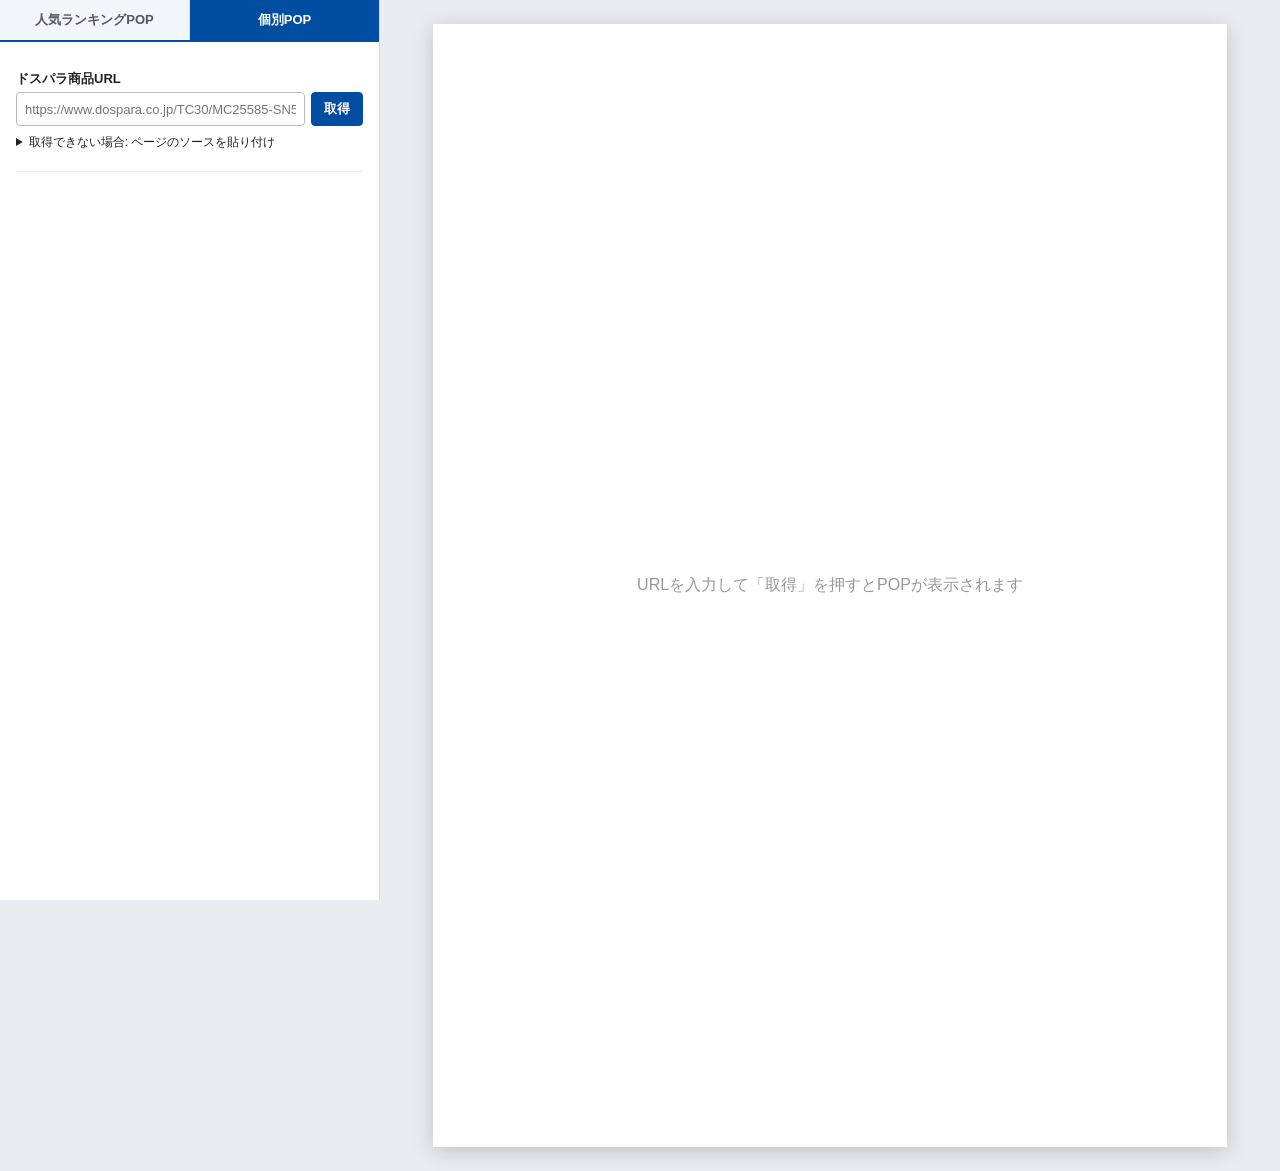
==== static/single.html @ bc87a034 "Parse the real /gamepc ranking block; make ranking POP the main page - parse_ranking now reads ul.mo" ====
<!doctype html>
<html lang="ja">
<head>
<meta charset="utf-8">
<meta name="viewport" content="width=device-width, initial-scale=1">
<title>個別POP</title>
<link rel="stylesheet" href="style.css">
</head>
<body>
<aside class="panel">
  <nav class="tabs"><a href="/">人気ランキングPOP</a><a href="/single.html" class="on">個別POP</a></nav>

  <section>
    <label class="lbl" for="url">ドスパラ商品URL</label>
    <div class="row">
      <input id="url" type="url" placeholder="https://www.dospara.co.jp/TC30/MC25585-SN5037.html">
      <button id="btnFetch" class="primary">取得</button>
    </div>
    <details id="pasteBox">
      <summary>取得できない場合: ページのソースを貼り付け</summary>
      <p class="hint">ブラウザで商品ページを開き、Ctrl+U →Ctrl+A →Ctrl+C で貼り付けてください。</p>
      <textarea id="html" rows="5" placeholder="&lt;!DOCTYPE html&gt; ..."></textarea>
      <button id="btnParse">貼り付けたHTMLを解析</button>
    </details>
    <div id="status" class="status"></div>
  </section>

  <div id="editor" hidden>
    <section>
      <h2>表示項目</h2>
      <label><input type="checkbox" id="optEdition" checked> 同梱版などの付帯名</label>
      <label><input type="checkbox" id="optCatch" checked> キャッチコピー</label>
      <label><input type="checkbox" id="optLabels" checked> ラベル（キャンペーン）</label>
      <label><input type="checkbox" id="optBench" checked> ベンチマーク</label>
      <label><input type="checkbox" id="optInstall" checked> 分割払い</label>
      <label><input type="checkbox" id="optStock" checked> 出荷目安</label>
      <label><input type="checkbox" id="optShort"> スペックを短縮表記にする</label>
    </section>

    <section>
      <h2>メイン画像</h2>
      <div id="thumbs" class="thumbs"></div>
    </section>

    <section>
      <h2>POPに載せるスペック</h2>
      <p class="hint">チェックで表示切替。POP上の文字は直接クリックして編集できます。</p>
      <div id="specToggles"></div>
    </section>

    <section>
      <h2>取得データ確認（製品仕様［基本構成］全項目）</h2>
      <table id="rawTable" class="raw"></table>
    </section>

    <section class="sticky">
      <button id="btnPrint" class="primary wide">印刷 / PDF保存 (A4)</button>
    </section>
  </div>
</aside>

<main class="stage">
  <div id="pop" class="pop empty">
    <p class="placeholder">URLを入力して「取得」を押すとPOPが表示されます</p>
  </div>
</main>

<script src="app.js"></script>
</body>
</html>
---- static/style.css ----
:root {
  --navy: #0b1f3a;
  --accent: #e43344;
  --gold: #f2b705;
  --blue: #004da1;
  --line: #d6dbe3;
}
* { box-sizing: border-box; }
[hidden] { display: none !important; }
body {
  margin: 0;
  font-family: "Hiragino Kaku Gothic ProN", "Yu Gothic UI", "Meiryo", sans-serif;
  display: flex;
  min-height: 100vh;
  background: #e9ecf1;
  color: #222;
}

/* ---------- control panel ---------- */
.panel {
  width: 380px;
  flex-shrink: 0;
  background: #fff;
  border-right: 1px solid var(--line);
  padding: 16px;
  height: 100vh;
  overflow-y: auto;
  position: sticky;
  top: 0;
}
.panel h1 { font-size: 18px; margin: 0 0 12px; }
.panel h2 { font-size: 13px; margin: 0 0 8px; color: var(--blue); }
.panel section { padding: 12px 0; border-bottom: 1px solid #eee; }
.panel label { display: block; font-size: 13px; margin: 4px 0; }
.lbl { font-weight: bold; }
.row { display: flex; gap: 6px; }
.row input { flex: 1; min-width: 0; }
input[type=url], textarea {
  width: 100%; padding: 7px 8px; border: 1px solid #bbb; border-radius: 4px; font-size: 13px;
}
textarea { margin: 6px 0; font-family: monospace; }
button {
  padding: 7px 12px; border: 1px solid #999; border-radius: 4px; background: #f6f6f6;
  cursor: pointer; font-size: 13px;
}
button.primary { background: var(--blue); border-color: var(--blue); color: #fff; font-weight: bold; }
button.wide { width: 100%; padding: 10px; font-size: 15px; }
button:disabled { opacity: .5; cursor: wait; }
details { margin-top: 8px; font-size: 12px; }
.hint { font-size: 11px; color: #666; margin: 4px 0; }
.status { font-size: 12px; margin-top: 8px; white-space: pre-wrap; }
.status.err { color: var(--accent); }
.status.ok { color: #12813a; }
.sticky { position: sticky; bottom: -16px; padding-bottom: 16px !important; background: #fff; border-bottom: 0 !important; z-index: 2; }

.thumbs { display: grid; grid-template-columns: repeat(4, 1fr); gap: 6px; }
.thumbs img {
  width: 100%; aspect-ratio: 1; object-fit: contain; background: #f4f4f4;
  border: 2px solid transparent; border-radius: 4px; cursor: pointer;
}
.thumbs img.sel { border-color: var(--accent); }

.spec-toggle { display: flex !important; align-items: flex-start; gap: 6px; }
.spec-toggle small { color: #666; display: block; }

table.raw { width: 100%; border-collapse: collapse; font-size: 11px; }
table.raw th, table.raw td { border: 1px solid #ddd; padding: 3px 5px; vertical-align: top; text-align: left; }
table.raw th { background: #f5f7fa; width: 34%; font-weight: normal; }
table.raw td { white-space: pre-wrap; }

/* ---------- stage / A4 POP ---------- */
.stage { flex: 1; padding: 24px; display: flex; justify-content: center; overflow: auto; }
.pop {
  width: 210mm; height: 297mm; background: #fff; box-shadow: 0 4px 20px rgba(0,0,0,.18);
  position: relative; overflow: hidden; display: flex; flex-direction: column;
}
.pop.empty { align-items: center; justify-content: center; color: #999; }
[contenteditable]:hover { outline: 1px dashed #9ab; }
[contenteditable]:focus { outline: 2px solid var(--gold); }

.pop-head {
  background: var(--navy); color: #fff; padding: 7mm 10mm 6mm;
  border-bottom: 2.5mm solid var(--gold);
}
.pop-head .top { display: flex; justify-content: space-between; align-items: center; }
.pop-head .brand { font-size: 9mm; font-weight: 900; letter-spacing: .12em; }
.pop-head .stock {
  background: var(--accent); color: #fff; font-weight: bold; font-size: 5mm; padding: 1.2mm 4mm; border-radius: 1mm;
}
.pop-head .catch { margin-top: 2.5mm; font-size: 4.6mm; color: var(--gold); font-weight: bold; }
.pop-head .model { margin-top: 2mm; font-size: 7.4mm; font-weight: 900; line-height: 1.25; }
.pop-head .edition { margin-top: 1.5mm; font-size: 3.8mm; opacity: .9; }

.pop-mid { display: flex; gap: 5mm; padding: 6mm 10mm 2mm; }
.pop-mid .img { flex: 1; height: 82mm; display: flex; align-items: center; justify-content: center; }
.pop-mid .img img { max-width: 100%; max-height: 100%; object-fit: contain; }
.pop-mid .side { width: 64mm; display: flex; flex-direction: column; gap: 3mm; justify-content: center; }
.bench {
  border: 0.6mm solid var(--navy); border-radius: 2mm; text-align: center; padding: 3mm 2mm;
}
.bench .t { font-size: 3.4mm; font-weight: bold; color: var(--navy); }
.bench .s { font-size: 11mm; font-weight: 900; color: var(--navy); line-height: 1.1; }
.bench .stars { color: var(--gold); font-size: 5mm; letter-spacing: .1em; }
.bench .sub { font-size: 2.8mm; color: #555; }
.labels { display: flex; flex-direction: column; gap: 1.6mm; }
.labels span {
  background: #fff3f4; border: 0.4mm solid var(--accent); color: var(--accent);
  font-size: 3.3mm; font-weight: bold; padding: 1.2mm 2mm; border-radius: 1mm;
}

.specs { margin: 2mm 10mm 0; border-top: 0.8mm solid var(--navy); flex: 1; overflow: hidden; }
.specs .r { display: flex; border-bottom: 0.3mm solid var(--line); }
.specs .k {
  width: 30mm; flex-shrink: 0; background: #eef2f8; color: var(--navy); font-weight: bold;
  font-size: 3.8mm; padding: 2mm 3mm; display: flex; align-items: center;
}
.specs .v { padding: 2mm 3mm; font-size: 4mm; line-height: 1.35; white-space: pre-line; }
.specs .r.main .v { font-size: 5mm; font-weight: bold; }

.pop-price {
  margin: 4mm 10mm 0; display: flex; align-items: flex-end; justify-content: space-between;
  border-top: 0.4mm dashed #999; padding-top: 3mm;
}
.pop-price .price { color: var(--accent); font-weight: 900; line-height: 1; }
.pop-price .price .yen { font-size: 9mm; }
.pop-price .price .num { font-size: 21mm; letter-spacing: -.02em; }
.pop-price .price .tax { font-size: 4.5mm; color: #333; margin-left: 1mm; }
.pop-price .inst { text-align: right; font-size: 4mm; color: #333; }
.pop-price .inst b { font-size: 7mm; color: var(--navy); }

.pop-foot {
  margin-top: 3mm; padding: 2.5mm 10mm; background: #f2f4f7; font-size: 2.8mm; color: #555;
  display: flex; justify-content: space-between;
}

@page { size: A4 portrait; margin: 0; }
@media print {
  body { background: #fff; display: block; }
  .panel { display: none; }
  .stage { padding: 0; display: block; }
  .pop { box-shadow: none; }
  [contenteditable]:hover, [contenteditable]:focus { outline: none; }
  * { -webkit-print-color-adjust: exact; print-color-adjust: exact; }
}

/* ---------- tabs ---------- */
.tabs { display: flex; margin: -16px -16px 12px; border-bottom: 2px solid var(--blue); background: #f2f5fa; }
.tabs a {
  flex: 1; text-align: center; padding: 11px 6px; font-size: 13px; font-weight: bold;
  color: #556; text-decoration: none; border-right: 1px solid #dde3ec;
}
.tabs a:last-child { border-right: 0; }
.tabs a.on { background: var(--blue); color: #fff; }
.tabs a:not(.on):hover { background: #e6edf8; }
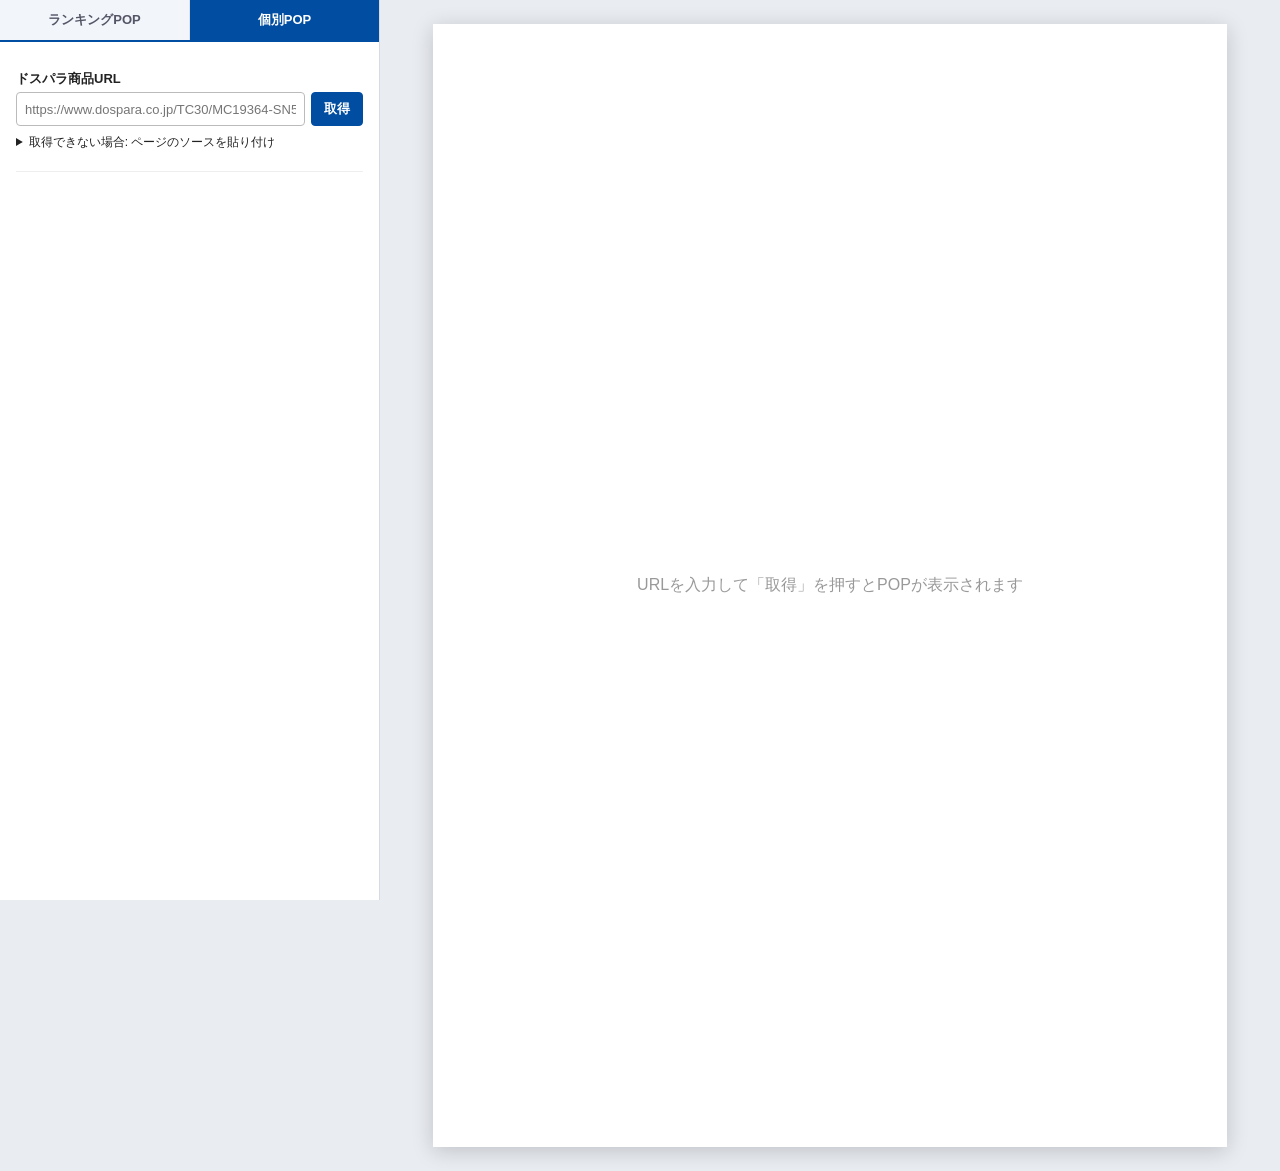
==== commit cb485dd5: "Individual POP in the store sheet format Rebuild the single-product POP to match the GALLERIA store " ====
--- a/static/single.html
+++ b/static/single.html
@@ -5,15 +5,16 @@
 <meta name="viewport" content="width=device-width, initial-scale=1">
 <title>個別POP</title>
 <link rel="stylesheet" href="style.css">
+<link rel="stylesheet" href="single.css">
 </head>
 <body>
 <aside class="panel">
-  <nav class="tabs"><a href="/">人気ランキングPOP</a><a href="/single.html" class="on">個別POP</a></nav>
+  <nav class="tabs"><a href="/">ランキングPOP</a><a href="/single.html" class="on">個別POP</a></nav>
 
   <section>
     <label class="lbl" for="url">ドスパラ商品URL</label>
     <div class="row">
-      <input id="url" type="url" placeholder="https://www.dospara.co.jp/TC30/MC25585-SN5037.html">
+      <input id="url" type="url" placeholder="https://www.dospara.co.jp/TC30/MC19364-SN5020.html">
       <button id="btnFetch" class="primary">取得</button>
     </div>
     <details id="pasteBox">
@@ -28,24 +29,28 @@
   <div id="editor" hidden>
     <section>
       <h2>表示項目</h2>
-      <label><input type="checkbox" id="optEdition" checked> 同梱版などの付帯名</label>
-      <label><input type="checkbox" id="optCatch" checked> キャッチコピー</label>
-      <label><input type="checkbox" id="optLabels" checked> ラベル（キャンペーン）</label>
-      <label><input type="checkbox" id="optBench" checked> ベンチマーク</label>
-      <label><input type="checkbox" id="optInstall" checked> 分割払い</label>
-      <label><input type="checkbox" id="optStock" checked> 出荷目安</label>
-      <label><input type="checkbox" id="optShort"> スペックを短縮表記にする</label>
+      <label><input type="checkbox" id="optGames" checked> ゲーム性能</label>
+      <label><input type="checkbox" id="optPorts" checked> 端子形状</label>
+      <label><input type="checkbox" id="optInstall" checked> 三井住友分割払（月々）</label>
+      <label><input type="checkbox" id="optSpec" checked> 仕様（Wi-Fi・LAN・サイズ・重量）</label>
+      <label><input type="checkbox" id="optWarranty" checked> 持込修理保証</label>
+      <label><input type="checkbox" id="optBanner" checked> 分割手数料0円バナー</label>
+      <label><input type="checkbox" id="optBadge" checked> 即納（出荷目安）</label>
     </section>
 
     <section>
-      <h2>メイン画像</h2>
-      <div id="thumbs" class="thumbs"></div>
+      <h2>ゲーム性能の表</h2>
+      <p class="hint" id="gamesHint"></p>
+      <div class="row">
+        <button id="btnGamesFps" type="button">fps表（FHD / 4K）</button>
+        <button id="btnGamesMark" type="button">3DMarkスコア</button>
+      </div>
+      <p class="hint">表の文字・数字はPOP上で直接クリックして入力・修正できます。</p>
     </section>
 
     <section>
-      <h2>POPに載せるスペック</h2>
-      <p class="hint">チェックで表示切替。POP上の文字は直接クリックして編集できます。</p>
-      <div id="specToggles"></div>
+      <h2>PC画像</h2>
+      <div id="thumbs" class="thumbs"></div>
     </section>
 
     <section>
--- a/static/style.css
+++ b/static/style.css
@@ -133,12 +133,13 @@
   display: flex; justify-content: space-between;
 }
 
-@page { size: A4 portrait; margin: 0; }
+/* プリンターは用紙の端まで印刷できない (数mm切れる) ので、余白をとって全体を縮小して収める */
+@page { size: A4 portrait; margin: 5mm; }
 @media print {
   body { background: #fff; display: block; }
   .panel { display: none; }
   .stage { padding: 0; display: block; }
-  .pop { box-shadow: none; }
+  .pop { box-shadow: none; zoom: .95; margin: 0 auto; }
   [contenteditable]:hover, [contenteditable]:focus { outline: none; }
   * { -webkit-print-color-adjust: exact; print-color-adjust: exact; }
 }
--- a/static/single.css
+++ b/static/single.css
@@ -0,0 +1,122 @@
+/* 個別POP: 店頭フォーマット (GALLERIA X-Series の POP と同じ構成) */
+@font-face { font-family: "Anton"; src: url("fonts/anton-latin-400-normal.woff2") format("woff2"); font-weight: 400; font-display: block; }
+@font-face { font-family: "Poppins"; src: url("fonts/poppins-latin-800-italic.woff2") format("woff2"); font-weight: 800; font-style: italic; font-display: block; }
+
+.pop.sheet {
+  --red: #e60012; --ink: #111; --gray: #8a8a8a; --blue-row: #dbe8f7;
+  padding: 5mm 7mm 4mm; color: var(--ink);
+  font-family: "Hiragino Kaku Gothic ProN", "Yu Gothic UI", "Meiryo", sans-serif;
+}
+.sheet .bar { background: #111; color: #fff; font-weight: bold; text-align: center; font-size: 3.4mm; padding: .9mm 0; }
+
+/* ヘッダー */
+.s-head { display: flex; align-items: flex-end; gap: 6mm; height: 33mm; flex-shrink: 0; }
+.s-brand { width: 60mm; flex-shrink: 0; }
+.s-logo {
+  display: flex; align-items: center; gap: 2mm; background: #1b2350; color: #fff; height: 15mm; padding: 0 4mm;
+}
+.s-logo .em svg { width: 9mm; height: 9mm; display: block; }
+.s-logo .t { font: 800 italic 7.4mm/1 "Poppins", sans-serif; letter-spacing: .02em; }
+.s-series { font: 900 11.5mm/1.1 "Arial Black", "Yu Gothic UI", sans-serif; letter-spacing: -.02em; margin-top: 1.5mm; white-space: nowrap; }
+.s-model { flex: 1; min-width: 0; border-bottom: .5mm solid #111; }
+.s-model-top { display: flex; justify-content: space-between; font: bold 3.6mm/1 "Arial", sans-serif; }
+.s-model-top .mc { font-size: 3.2mm; }
+.s-code { font: 400 24mm/1.15 "Anton", "Impact", sans-serif; white-space: nowrap; overflow: hidden; text-align: right; letter-spacing: .01em; }
+
+/* PC画像 + 基本構成 */
+.s-mid { display: flex; gap: 5mm; height: 84mm; margin-top: 4mm; flex-shrink: 0; }
+.s-img { width: 52mm; flex-shrink: 0; display: flex; align-items: center; justify-content: center; }
+.s-img img { max-width: 100%; max-height: 100%; object-fit: contain; }
+.s-basic { flex: 1; min-width: 0; border: .5mm solid #111; display: flex; flex-direction: column; }
+.s-basic .row { display: flex; border-top: .4mm solid #111; flex: 1; min-height: 0; }
+.s-basic .bar + .row { border-top: 0; }
+.s-basic .row.r-logo { flex: 1.7; }
+.s-basic .kc { width: 30mm; flex-shrink: 0; border-right: .4mm solid #111; display: flex; align-items: center; justify-content: center; }
+.s-basic .kc .k { font-size: 5.4mm; }
+.s-basic .vc { flex: 1; min-width: 0; padding: 0 3mm; display: flex; flex-direction: column; justify-content: center; }
+.s-basic .vc.inline { flex-direction: row; justify-content: flex-start; align-items: center; gap: 3mm; }
+.s-basic .m { font-weight: 900; font-size: 6.2mm; line-height: 1.25; white-space: nowrap; overflow: hidden; }
+.s-basic .s { font-weight: bold; font-size: 3.4mm; margin-top: .6mm; white-space: nowrap; }
+.s-basic .vc.inline .s { margin: 0; }
+
+/* GPU / CPU のロゴ風バッジ */
+.logo { width: 22mm; height: 13mm; display: flex; flex-direction: column; justify-content: center; padding: 0 2mm; line-height: 1.05; border-radius: .6mm; }
+.logo b { font: 900 3.6mm/1.05 "Arial Black", sans-serif; }
+.logo small { font: bold 2mm/1.2 "Arial", sans-serif; }
+.logo i { font: italic bold 3mm/1 "Arial", sans-serif; }
+.logo.geforce { background: #1a1a1a; color: #fff; border-bottom: 1.2mm solid #76b900; }
+.logo.geforce small { color: #76b900; }
+.logo.radeon { background: #1a1a1a; color: #fff; border-bottom: 1.2mm solid #ed1c24; }
+.logo.arc, .logo.intel { background: linear-gradient(135deg, #0a3d91, #0068b5); color: #fff; }
+.logo.amd { background: #111; color: #fff; border-left: 1.4mm solid #f26522; }
+.logo.amd b { color: #f26522; }
+
+/* ゲーム性能 / 端子形状 */
+.s-tables { display: flex; gap: 3mm; margin-top: 4mm; align-items: flex-start; flex: 1; min-height: 0; }
+.sheet table { border-collapse: collapse; width: 100%; }
+.games { flex: 1.5; min-width: 0; }
+.games table th:first-child { width: 52%; }
+.games table th, .games table td { border-bottom: .3mm solid #fff; font-size: 3.6mm; padding: .9mm 1.5mm; text-align: center; }
+.games table tr:nth-child(even) { background: #eee; }
+.games table tr.hd th { background: #8a8a8a; color: #fff; font-size: 3.4mm; }
+.games table th { font-weight: bold; text-align: center; }
+.games table td { font-weight: bold; }
+.games .note { font-size: 2.3mm; color: #333; white-space: pre-line; margin-top: .8mm; line-height: 1.35; }
+.ports { flex: 1; min-width: 0; border: .4mm solid #111; }
+.ports th, .ports td { font-size: 2.4mm; padding: .35mm 1mm; border-bottom: .2mm solid #ccc; }
+.ports tr.hd th { background: #111; color: #fff; font-size: 2.5mm; }
+.ports td.ic { width: 13mm; border-right: .3mm solid #111; border-bottom: .3mm solid #111; text-align: center; background: #fff; }
+.ports td.ic svg { width: 9mm; display: block; margin: 0 auto; }
+.ports td.nm { text-align: left; }
+.ports td.n { text-align: center; width: 8mm; }
+.ports tr.alt td.nm, .ports tr.alt td.n { background: var(--blue-row); }
+
+/* 価格 */
+.s-price { flex-shrink: 0; text-align: center; margin-top: 2mm; }
+.s-price .amt { display: flex; justify-content: center; align-items: flex-end; color: var(--red); line-height: .95; }
+.s-price .n {
+  font: 400 46mm/1 "Anton", "Impact", sans-serif; letter-spacing: .01em; white-space: nowrap; max-width: 160mm; overflow: hidden;
+  text-shadow: .5mm .5mm 0 rgba(0,0,0,.18);
+}
+.s-price .unit { display: flex; flex-direction: column; align-items: center; margin-left: 2mm; padding-bottom: 1.5mm; }
+.s-price .tax { font-weight: 900; font-size: 6mm; }
+.s-price .en { font-weight: 900; font-size: 15mm; line-height: 1; }
+.s-price .inst {
+  display: inline-block; background: var(--red); color: #fff; font-weight: bold; font-size: 4.2mm; padding: .8mm 12mm; margin-top: 1mm;
+  min-width: 150mm;
+}
+
+/* 仕様 */
+.s-spec { flex-shrink: 0; margin: 3mm 5mm 0; }
+.s-spec .bar { background: var(--gray); }
+.s-spec .cells { display: flex; justify-content: space-between; border-bottom: .3mm solid #ccc; padding: 2.5mm 0; }
+.s-spec .c { display: flex; align-items: center; gap: 2mm; padding: 0 4mm; border-right: .3mm solid #bbb; flex-shrink: 0; height: 14mm; }
+.s-spec .c:last-child { border-right: 0; }
+.s-spec .ic { display: flex; flex-direction: column; align-items: center; font-size: 2.4mm; }
+.s-spec .ic svg { width: 8.5mm; height: 8.5mm; display: block; }
+.s-spec .tx { font-size: 3mm; font-weight: bold; line-height: 1.5; text-align: center; }
+.s-spec .vlbl { display: flex; flex-direction: column; justify-content: center; align-items: center; font-size: 3mm; font-weight: bold; line-height: 1.15; border-right: .3mm solid #bbb; padding-right: 1.5mm; align-self: stretch; }
+.s-spec .wdh { font-size: 3mm; line-height: 1.35; }
+.s-spec .wdh .k { display: inline-block; width: 6mm; }
+.s-spec .wdh .v { display: inline-block; min-width: 10mm; text-align: right; margin-right: 1.5mm; }
+.s-spec .kg { font-size: 3.4mm; }
+.s-spec .kg b { font-size: 5mm; }
+
+.s-warranty { font-size: 2.7mm; font-weight: bold; margin: 1.5mm 5mm 0; flex-shrink: 0; }
+
+/* 分割手数料0円バナー */
+.s-banner {
+  flex-shrink: 0; display: flex; align-items: stretch; height: 24mm; margin: 1.5mm 5mm 0;
+  background: linear-gradient(100deg, #0a8f5a 0%, #12a46b 38%, #1b3c8c 38.2%, #2453b8 100%); color: #fff;
+}
+.s-banner .card { width: 62mm; margin: 3mm; background: #fff; color: #0a6e45; display: flex; flex-direction: column; justify-content: center; align-items: center; }
+.s-banner .card b { font-size: 6.2mm; line-height: 1.2; }
+.s-banner .card span { font-size: 4mm; font-weight: bold; }
+.s-banner .msg { flex: 1; display: flex; flex-direction: column; justify-content: center; align-items: center; gap: 1mm; }
+.s-banner .max { background: #fff; color: #1b3c8c; font-weight: 900; font-size: 4.6mm; padding: .4mm 3mm; border-radius: 1mm; }
+.s-banner .max .flag { background: #ffd400; color: #111; padding: 0 1.2mm; margin-right: 1mm; }
+.s-banner .max b { font-size: 6mm; color: #e60012; }
+.s-banner .zero { font-weight: 900; font-size: 7mm; }
+.s-banner .zero b { font-size: 11mm; color: #ffd400; margin: 0 .5mm; }
+
+.s-badge { position: absolute; right: 6mm; bottom: 3mm; font-weight: bold; font-size: 3.6mm; }
